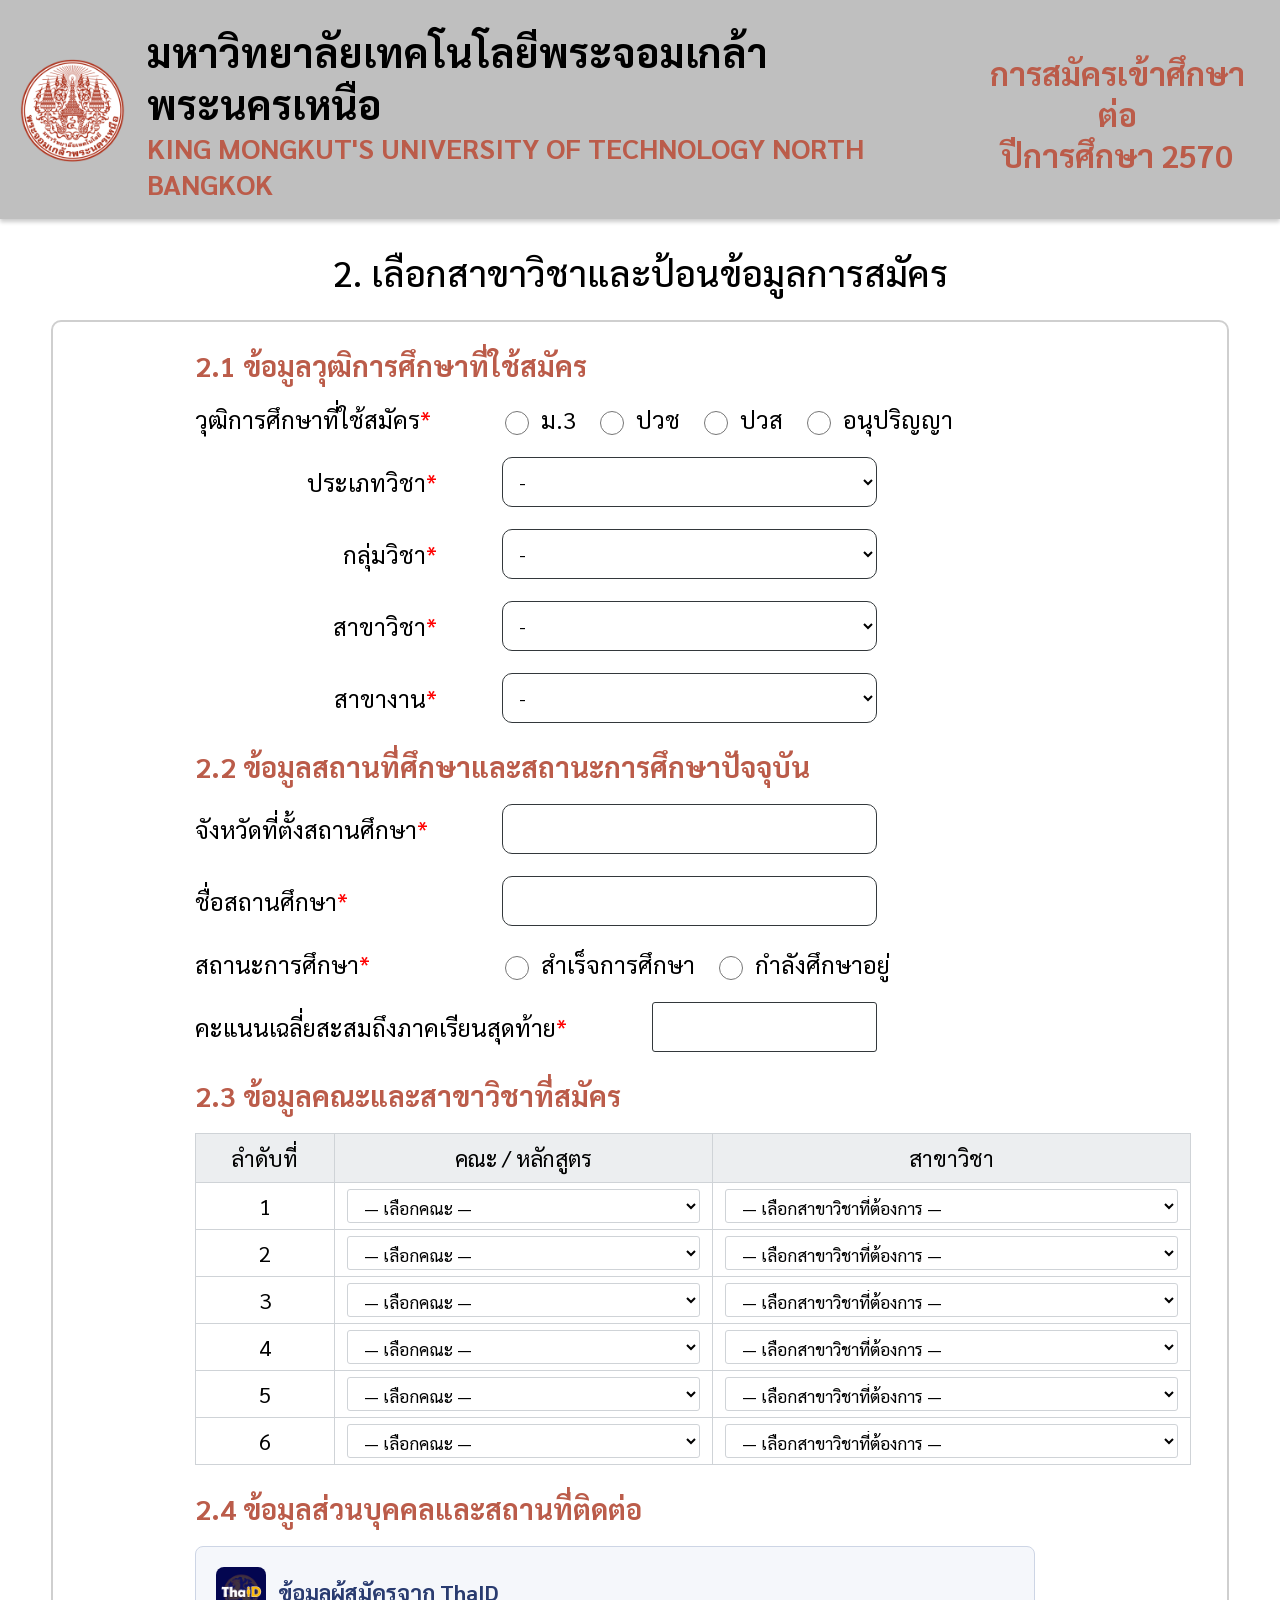
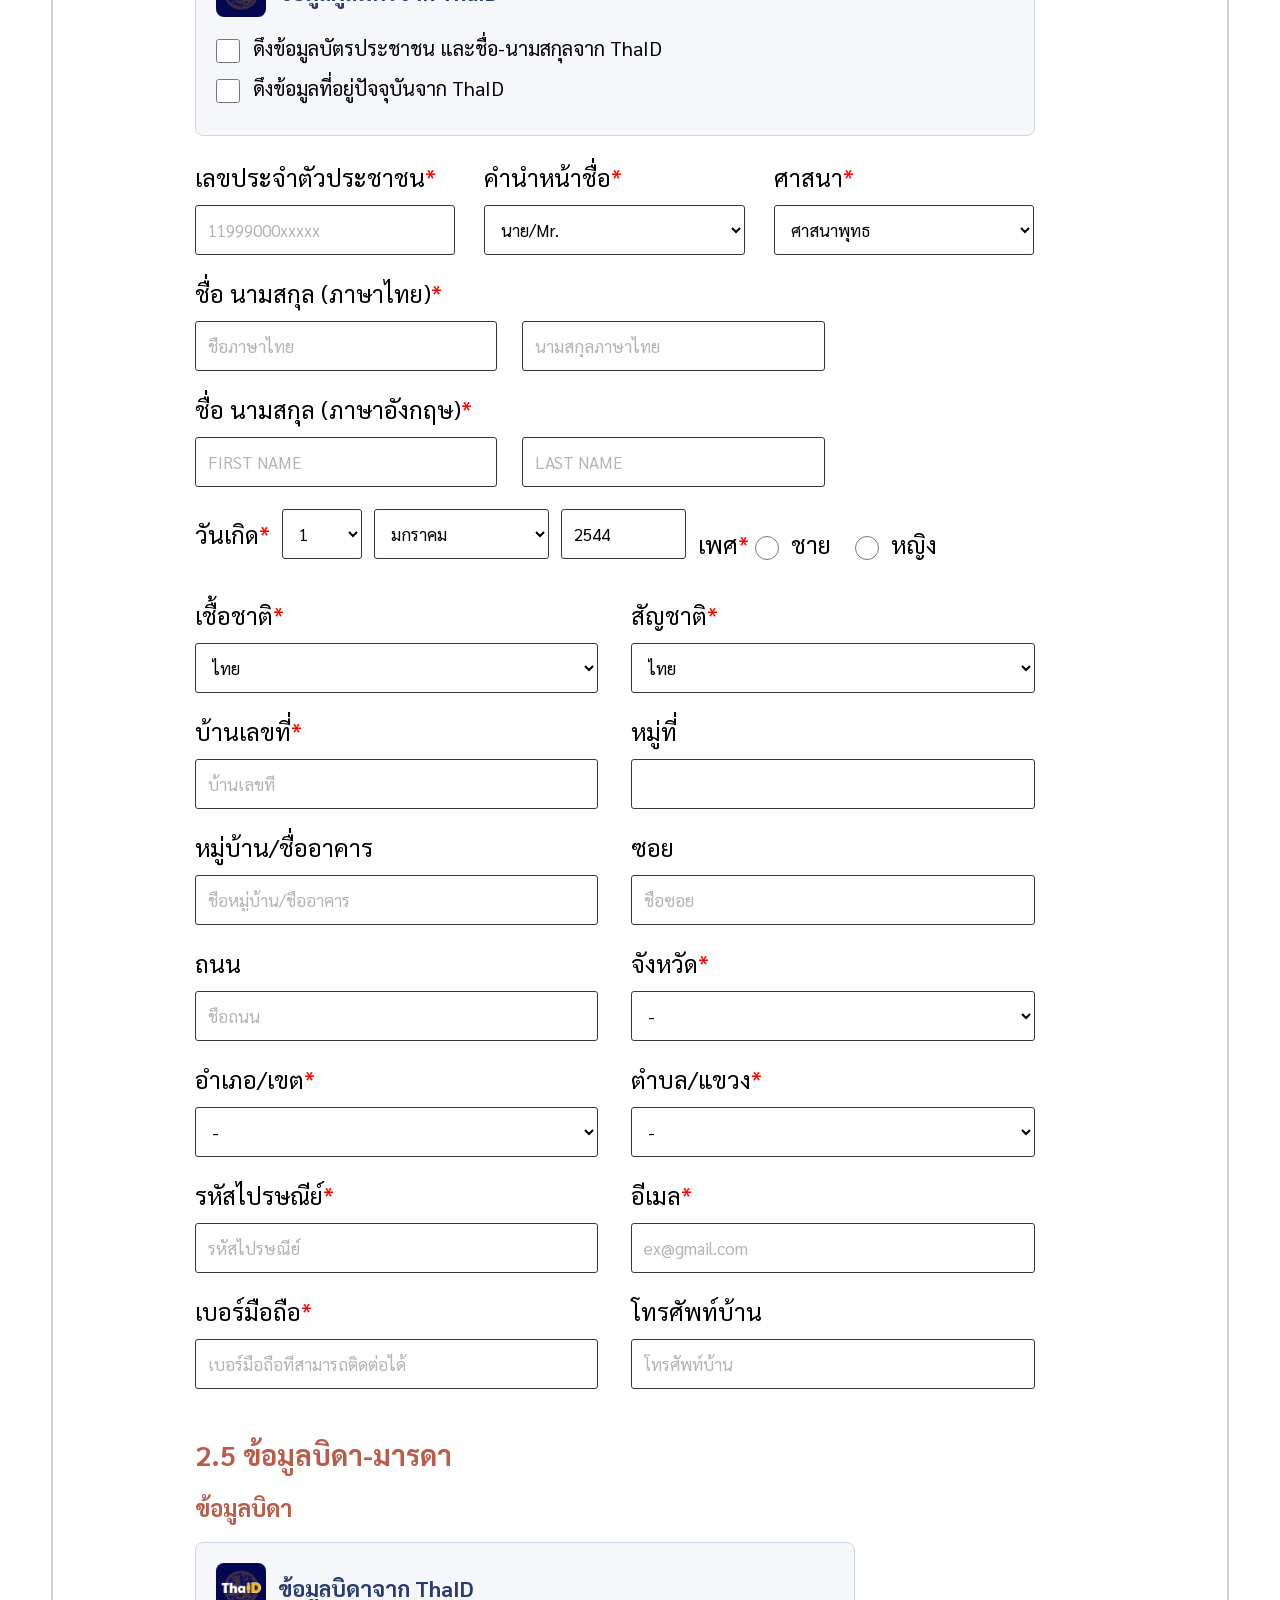
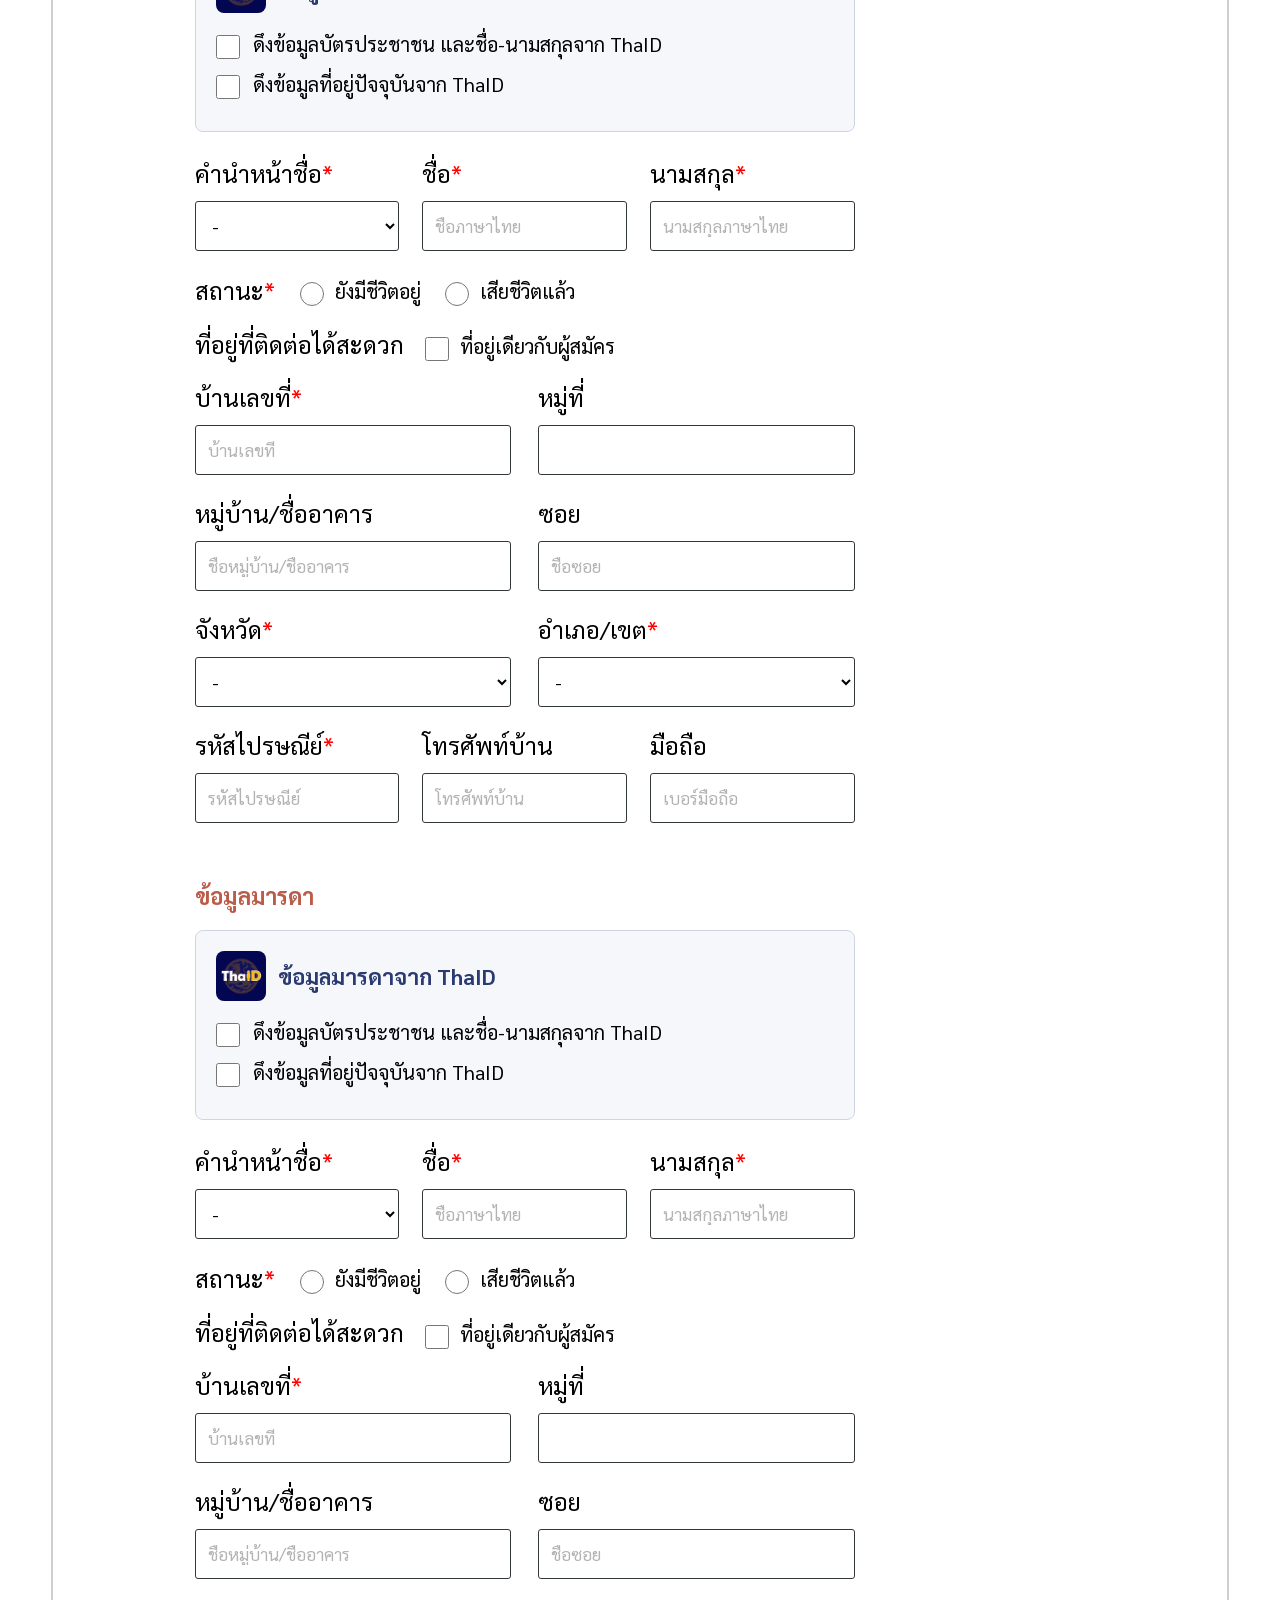
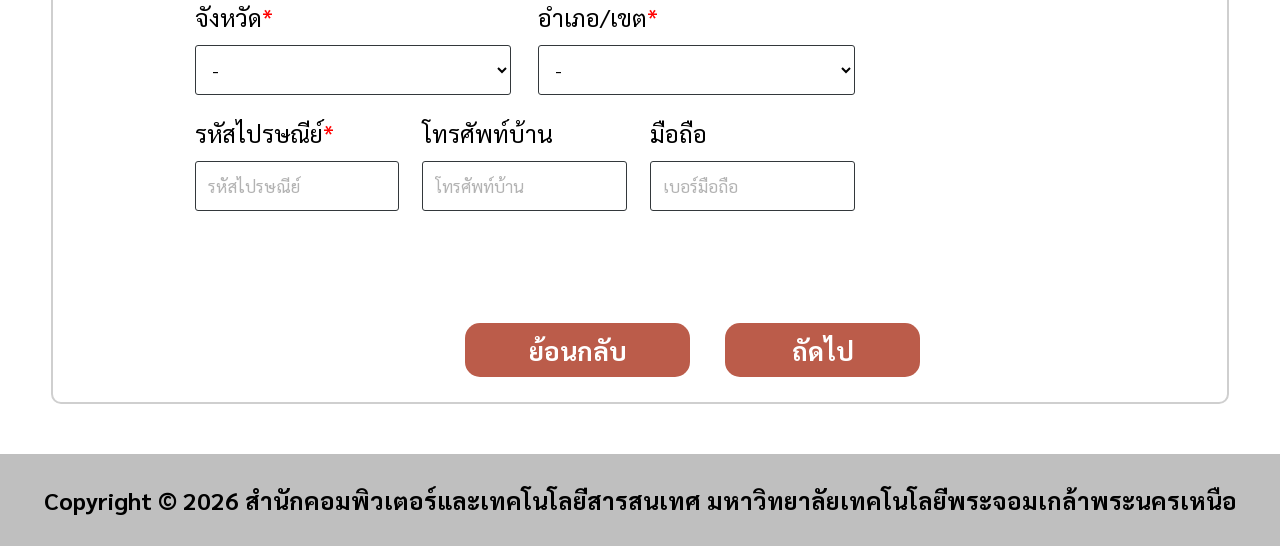
==== application.html @ 5f5711fd "upload" ====
<!DOCTYPE html>
<html lang="th">
<head>
    <meta charset="UTF-8">
    <meta name="viewport" content="width=device-width, initial-scale=1.0">
    <title>กรอกข้อมูลการสมัคร | สมัครเข้าศึกษาต่อ มจพ.</title>
    <link rel="stylesheet" href="css/main.css">
    <link rel="stylesheet" href="css/application.css">
</head>
<body>
    <!-- Header -->
    <header>
        <a href="index.html">
            <img src="assets/kmutnb-logo.png" alt="โลโก้ มจพ.">
        </a>
        <div class="name">
            <h2>มหาวิทยาลัยเทคโนโลยีพระจอมเกล้าพระนครเหนือ</h2>
            <p>KING MONGKUT'S UNIVERSITY OF TECHNOLOGY NORTH BANGKOK</p>
        </div>
        <p class="year">การสมัครเข้าศึกษาต่อ<br>ปีการศึกษา 2570</p>
    </header>
    <!-- Content -->
    <main class="container apply">
        <h1 class="title">2. เลือกสาขาวิชาและป้อนข้อมูลการสมัคร</h1>
        <form class="box apply-form" action="confirmation.html" method="get">
            <!-- 2.1 ข้อมูลวุฒิการศึกษาที่ใช้สมัคร -->
            <section class="part education">
                <h2>2.1 ข้อมูลวุฒิการศึกษาที่ใช้สมัคร</h2>
                <div class="form-row">
                    <span id="qualification-label">วุฒิการศึกษาที่ใช้สมัคร<span class="red">*</span></span>
                    <div class="radio">
                        <label class="radio-label"><input name="qualification" required type="radio" value="1"> ม.3</label>
                        <label class="radio-label"><input name="qualification" required type="radio" value="2"> ปวช</label>
                        <label class="radio-label"><input name="qualification" required type="radio" value="3"> ปวส</label>
                        <label class="radio-label"><input name="qualification" required type="radio" value="4"> อนุปริญญา</label>
                    </div>
                </div>
                <div class="education-select">
                    <div class="form-group">
                        <label for="education-0">ประเภทวิชา<span class="red">*</span></label>
                        <select id="education-0" required>
                            <option value="">-</option>
                            <option>เทคโนโลยีสารสนเทศ</option>
                            <option>อุตสาหกรรม</option>
                            <option>พาณิชยกรรม</option>
                        </select>
                    </div>
                    <div class="form-group">
                        <label for="education-1">กลุ่มวิชา<span class="red">*</span></label>
                        <select id="education-1" required>
                            <option value="">-</option>
                            <option>เทคโนโลยีสารสนเทศ</option>
                            <option>อุตสาหกรรม</option>
                            <option>พาณิชยกรรม</option>
                        </select>
                    </div>
                    <div class="form-group">
                        <label for="education-2">สาขาวิชา<span class="red">*</span></label>
                        <select id="education-2" required>
                            <option value="">-</option>
                            <option>เทคโนโลยีสารสนเทศ</option>
                            <option>อุตสาหกรรม</option>
                            <option>พาณิชยกรรม</option>
                        </select>
                    </div>
                    <div class="form-group">
                        <label for="education-3">สาขางาน<span class="red">*</span></label>
                        <select id="education-3" required>
                            <option value="">-</option>
                            <option>เทคโนโลยีสารสนเทศ</option>
                            <option>อุตสาหกรรม</option>
                            <option>พาณิชยกรรม</option>
                        </select>
                    </div>
                </div>
            </section>
            <!-- 2.2 ข้อมูลสถานที่ศึกษาและสถานะการศึกษาปัจจุบัน -->
            <section class="part school">
                <h2>2.2 ข้อมูลสถานที่ศึกษาและสถานะการศึกษาปัจจุบัน</h2>
                <div class="school-input">
                    <div class="form-group">
                        <label for="school-province">จังหวัดที่ตั้งสถานศึกษา<span class="red">*</span></label>
                        <input id="school-province" type="text" required>
                    </div>
                    <div class="form-group">
                        <label for="school-name">ชื่อสถานศึกษา<span class="red">*</span></label>
                        <input id="school-name" type="text" required>
                    </div>
                </div>
                <div class="form-row">
                    <span id="education-status-label">สถานะการศึกษา<span class="red">*</span></span>
                    <div class="radio">
                        <label class="radio-label"><input name="education-status" required type="radio" value="1"> สำเร็จการศึกษา</label>
                        <label class="radio-label"><input name="education-status" required type="radio" value="2"> กำลังศึกษาอยู่</label>
                    </div>
                </div>
                <div class="grade">
                    <div class="form-group">
                        <label for="grade">คะแนนเฉลี่ยสะสมถึงภาคเรียนสุดท้าย<span class="red">*</span></label>
                        <input id="grade" type="number" required min="0" max="4" step="0.01">
                    </div>
                </div>
            </section>
            <!-- 2.3 ข้อมูลคณะและสาขาวิชาที่สมัคร -->
            <section class="part course">
                <h2>2.3 ข้อมูลคณะและสาขาวิชาที่สมัคร</h2>
                <div class="table-box">
                    <table class="course-table">
                        <thead>
                            <tr>
                                <th scope="col" class="number">ลำดับที่</th>
                                <th scope="col" class="faculty">คณะ / หลักสูตร</th>
                                <th scope="col">สาขาวิชา</th>
                            </tr>
                        </thead>
                        <tbody>
                            <tr>
                                <td>1</td>
                                <td>
                                    <select aria-label="คณะอันดับที่ 1" id="faculty-1" required>
                                        <option value="">— เลือกคณะ —</option>
                                        <option>คณะเทคโนโลยีและการจัดการอุตสาหกรรม</option>
                                        <option>คณะวิศวกรรมศาสตร์</option>
                                        <option>คณะวิทยาศาสตร์ประยุกต์</option>
                                    </select>
                                </td>
                                <td>
                                    <select aria-label="สาขาวิชาอันดับที่ 1" id="major-1" required>
                                        <option value="">— เลือกสาขาวิชาที่ต้องการ —</option>
                                        <option>วิศวกรรมสารสนเทศและเครือข่าย</option>
                                        <option>เทคโนโลยีสารสนเทศ</option>
                                        <option>วิทยาการคอมพิวเตอร์</option>
                                    </select>
                                </td>
                            </tr>
                            <tr>
                                <td>2</td>
                                <td>
                                    <select aria-label="คณะอันดับที่ 2" id="faculty-2">
                                        <option value="">— เลือกคณะ —</option>
                                        <option>คณะเทคโนโลยีและการจัดการอุตสาหกรรม</option>
                                        <option>คณะวิศวกรรมศาสตร์</option>
                                        <option>คณะวิทยาศาสตร์ประยุกต์</option>
                                    </select>
                                </td>
                                <td>
                                    <select aria-label="สาขาวิชาอันดับที่ 2" id="major-2">
                                        <option value="">— เลือกสาขาวิชาที่ต้องการ —</option>
                                        <option>วิศวกรรมสารสนเทศและเครือข่าย</option>
                                        <option>เทคโนโลยีสารสนเทศ</option>
                                        <option>วิทยาการคอมพิวเตอร์</option>
                                    </select>
                                </td>
                            </tr>
                            <tr>
                                <td>3</td>
                                <td>
                                    <select aria-label="คณะอันดับที่ 3" id="faculty-3">
                                        <option value="">— เลือกคณะ —</option>
                                        <option>คณะเทคโนโลยีและการจัดการอุตสาหกรรม</option>
                                        <option>คณะวิศวกรรมศาสตร์</option>
                                        <option>คณะวิทยาศาสตร์ประยุกต์</option>
                                    </select>
                                </td>
                                <td>
                                    <select aria-label="สาขาวิชาอันดับที่ 3" id="major-3">
                                        <option value="">— เลือกสาขาวิชาที่ต้องการ —</option>
                                        <option>วิศวกรรมสารสนเทศและเครือข่าย</option>
                                        <option>เทคโนโลยีสารสนเทศ</option>
                                        <option>วิทยาการคอมพิวเตอร์</option>
                                    </select>
                                </td>
                            </tr>
                            <tr>
                                <td>4</td>
                                <td>
                                    <select aria-label="คณะอันดับที่ 4" id="faculty-4">
                                        <option value="">— เลือกคณะ —</option>
                                        <option>คณะเทคโนโลยีและการจัดการอุตสาหกรรม</option>
                                        <option>คณะวิศวกรรมศาสตร์</option>
                                        <option>คณะวิทยาศาสตร์ประยุกต์</option>
                                    </select>
                                </td>
                                <td>
                                    <select aria-label="สาขาวิชาอันดับที่ 4" id="major-4">
                                        <option value="">— เลือกสาขาวิชาที่ต้องการ —</option>
                                        <option>วิศวกรรมสารสนเทศและเครือข่าย</option>
                                        <option>เทคโนโลยีสารสนเทศ</option>
                                        <option>วิทยาการคอมพิวเตอร์</option>
                                    </select>
                                </td>
                            </tr>
                            <tr>
                                <td>5</td>
                                <td>
                                    <select aria-label="คณะอันดับที่ 5" id="faculty-5">
                                        <option value="">— เลือกคณะ —</option>
                                        <option>คณะเทคโนโลยีและการจัดการอุตสาหกรรม</option>
                                        <option>คณะวิศวกรรมศาสตร์</option>
                                        <option>คณะวิทยาศาสตร์ประยุกต์</option>
                                    </select>
                                </td>
                                <td>
                                    <select aria-label="สาขาวิชาอันดับที่ 5" id="major-5">
                                        <option value="">— เลือกสาขาวิชาที่ต้องการ —</option>
                                        <option>วิศวกรรมสารสนเทศและเครือข่าย</option>
                                        <option>เทคโนโลยีสารสนเทศ</option>
                                        <option>วิทยาการคอมพิวเตอร์</option>
                                    </select>
                                </td>
                            </tr>
                            <tr>
                                <td>6</td>
                                <td>
                                    <select aria-label="คณะอันดับที่ 6" id="faculty-6">
                                        <option value="">— เลือกคณะ —</option>
                                        <option>คณะเทคโนโลยีและการจัดการอุตสาหกรรม</option>
                                        <option>คณะวิศวกรรมศาสตร์</option>
                                        <option>คณะวิทยาศาสตร์ประยุกต์</option>
                                    </select>
                                </td>
                                <td>
                                    <select aria-label="สาขาวิชาอันดับที่ 6" id="major-6">
                                        <option value="">— เลือกสาขาวิชาที่ต้องการ —</option>
                                        <option>วิศวกรรมสารสนเทศและเครือข่าย</option>
                                        <option>เทคโนโลยีสารสนเทศ</option>
                                        <option>วิทยาการคอมพิวเตอร์</option>
                                    </select>
                                </td>
                            </tr>
                        </tbody>
                    </table>
                </div>
            </section>
            <!-- 2.4 ข้อมูลส่วนบุคคลและสถานที่ติดต่อ -->
            <section class="part personal">
                <h2>2.4 ข้อมูลส่วนบุคคลและสถานที่ติดต่อ</h2>
                <!-- เลือกดึงข้อมูล ThaID เป็น mockup เท่านั้น -->
                <div class="thaid-data">
                    <div class="thaid-heading">
                        <img src="assets/thaid.webp" alt="ThaID">
                        <h3>ข้อมูลผู้สมัครจาก ThaID</h3>
                    </div>
                    <label for="thaid-personal">
                        <input type="checkbox" id="thaid-personal">
                        ดึงข้อมูลบัตรประชาชน และชื่อ-นามสกุลจาก ThaID
                    </label>
                    <label for="thaid-address">
                        <input type="checkbox" id="thaid-address">
                        ดึงข้อมูลที่อยู่ปัจจุบันจาก ThaID
                    </label>
                </div>
                <div class="row">
                    <div class="form-group third">
                        <label for="citizen-id">เลขประจำตัวประชาชน<span class="red">*</span></label>
                        <input id="citizen-id" type="text" placeholder="11999000xxxxx" required inputmode="numeric" pattern="[0-9]{13}" maxlength="13">
                    </div>
                    <div class="form-group third">
                        <label for="title">คำนำหน้าชื่อ<span class="red">*</span></label>
                        <select id="title" required>
                            <option>นาย/Mr.</option>
                            <option>นาง/Mrs.</option>
                            <option>นางสาว/Miss</option>
                        </select>
                    </div>
                    <div class="form-group third">
                        <label for="religion">ศาสนา<span class="red">*</span></label>
                        <select id="religion" required>
                            <option>ศาสนาพุทธ</option>
                            <option>ศาสนาคริสต์</option>
                            <option>ศาสนาอิสลาม</option>
                            <option>อื่นๆ</option>
                            <option>ไม่มีศาสนา</option>
                        </select>
                    </div>
                </div>
                <div class="personal-input">
                    <div class="fullname">
                        <p>ชื่อ นามสกุล (ภาษาไทย)<span class="red">*</span></p>
                        <div class="row">
                            <input id="thai-first" aria-label="ชื่อภาษาไทย" type="text" placeholder="ชื่อภาษาไทย" required class="half">
                            <input id="thai-last" aria-label="นามสกุลภาษาไทย" type="text" placeholder="นามสกุลภาษาไทย" required class="half">
                        </div>
                    </div>
                    <div class="fullname">
                        <p>ชื่อ นามสกุล (ภาษาอังกฤษ)<span class="red">*</span></p>
                        <div class="row">
                            <input id="english-first" aria-label="ชื่อภาษาอังกฤษ" type="text" placeholder="FIRST NAME" required class="half">
                            <input id="english-last" aria-label="นามสกุลภาษาอังกฤษ" type="text" placeholder="LAST NAME" required class="half">
                        </div>
                    </div>
                </div>
                <div class="birthday-row">
                    <div class="birthday">
                        <span>วันเกิด<span class="red">*</span></span>
                        <select aria-label="วันเกิด" required class="day">
                            <option>1</option>
                            <option>2</option>
                            <option>3</option>
                            <option>4</option>
                            <option>5</option>
                            <option>6</option>
                            <option>7</option>
                            <option>8</option>
                            <option>9</option>
                            <option>10</option>
                            <option>11</option>
                            <option>12</option>
                            <option>13</option>
                            <option>14</option>
                            <option>15</option>
                            <option>16</option>
                            <option>17</option>
                            <option>18</option>
                            <option>19</option>
                            <option>20</option>
                            <option>21</option>
                            <option>22</option>
                            <option>23</option>
                            <option>24</option>
                            <option>25</option>
                            <option>26</option>
                            <option>27</option>
                            <option>28</option>
                            <option>29</option>
                            <option>30</option>
                            <option>31</option>
                        </select>
                        <select aria-label="เดือนเกิด" required class="month">
                            <option>มกราคม</option>
                            <option>กุมภาพันธ์</option>
                            <option>มีนาคม</option>
                            <option>เมษายน</option>
                            <option>พฤษภาคม</option>
                            <option>มิถุนายน</option>
                            <option>กรกฎาคม</option>
                            <option>สิงหาคม</option>
                            <option>กันยายน</option>
                            <option>ตุลาคม</option>
                            <option>พฤศจิกายน</option>
                            <option>ธันวาคม</option>
                        </select>
                        <input aria-label="ปีเกิด พ.ศ." type="number" value="2544" min="2400" max="2570" required class="birth-year">
                    </div>
                    <div class="radio" aria-label="เพศ">
                        <span>เพศ<span class="red">*</span></span>
                        <label class="radio-label"><input name="gender" required type="radio" value="male"> ชาย</label>
                        <label class="radio-label"><input name="gender" required type="radio" value="female"> หญิง</label>
                    </div>
                </div>
                <div class="personal-input row">
                    <div class="form-group half">
                        <label for="ethnicity">เชื้อชาติ<span class="red">*</span></label>
                        <select id="ethnicity" required>
                            <option>ไทย</option>
                            <option>อื่นๆ</option>
                        </select>
                    </div>
                    <div class="form-group half">
                        <label for="nationality">สัญชาติ<span class="red">*</span></label>
                        <select id="nationality" required>
                            <option>ไทย</option>
                            <option>อื่นๆ</option>
                        </select>
                    </div>
                    <div class="form-group half">
                        <label for="house">บ้านเลขที่<span class="red">*</span></label>
                        <input id="house" type="text" placeholder="บ้านเลขที่" required>
                    </div>
                    <div class="form-group half">
                        <label for="village-number">หมู่ที่</label>
                        <input id="village-number" type="text">
                    </div>
                    <div class="form-group half">
                        <label for="building">หมู่บ้าน/ชื่ออาคาร</label>
                        <input id="building" type="text" placeholder="ชื่อหมู่บ้าน/ชื่ออาคาร">
                    </div>
                    <div class="form-group half">
                        <label for="lane">ซอย</label>
                        <input id="lane" type="text" placeholder="ชื่อซอย">
                    </div>
                    <div class="form-group half">
                        <label for="road">ถนน</label>
                        <input id="road" type="text" placeholder="ชื่อถนน">
                    </div>
                    <div class="form-group half">
                        <label for="province">จังหวัด<span class="red">*</span></label>
                        <select id="province" required>
                            <option value="">-</option>
                            <option>กรุงเทพมหานคร</option>
                            <option>นนทบุรี</option>
                            <option>ปราจีนบุรี</option>
                            <option>ระยอง</option>
                            <option>สระบุรี</option>
                        </select>
                    </div>
                    <div class="form-group half">
                        <label for="district">อำเภอ/เขต<span class="red">*</span></label>
                        <select id="district" required>
                            <option value="">-</option>
                            <option>เมืองสระบุรี</option>
                            <option>เมืองปราจีนบุรี</option>
                            <option>บางซื่อ</option>
                            <option>เมืองนนทบุรี</option>
                        </select>
                    </div>
                    <div class="form-group half">
                        <label for="subdistrict">ตำบล/แขวง<span class="red">*</span></label>
                        <select id="subdistrict" required>
                            <option value="">-</option>
                            <option>โคกสว่าง</option>
                            <option>บางซื่อ</option>
                            <option>ท่าทราย</option>
                        </select>
                    </div>
                    <div class="form-group half">
                        <label for="postcode">รหัสไปรษณีย์<span class="red">*</span></label>
                        <input id="postcode" type="text" placeholder="รหัสไปรษณีย์" required inputmode="numeric" pattern="[0-9]{5}" maxlength="5">
                    </div>
                    <div class="form-group half">
                        <label for="contact-email">อีเมล<span class="red">*</span></label>
                        <input id="contact-email" type="email" placeholder="ex@gmail.com" required>
                    </div>
                    <div class="form-group half">
                        <label for="mobile">เบอร์มือถือ<span class="red">*</span></label>
                        <input id="mobile" type="tel" placeholder="เบอร์มือถือที่สามารถติดต่อได้" required>
                    </div>
                    <div class="form-group half">
                        <label for="telephone">โทรศัพท์บ้าน</label>
                        <input id="telephone" type="tel" placeholder="โทรศัพท์บ้าน">
                    </div>
                </div>
            </section>
            <!-- 2.5 ข้อมูลบิดา-มารดา -->
            <section class="part family">
                <h2>2.5 ข้อมูลบิดา-มารดา</h2>
                <section class="parent">
                    <h3>ข้อมูลบิดา</h3>
                    <div class="thaid-data">
                        <div class="thaid-heading">
                            <img src="assets/thaid.webp" alt="ThaID">
                            <h4>ข้อมูลบิดาจาก ThaID</h4>
                        </div>
                        <label for="thaid-father-personal">
                            <input type="checkbox" id="thaid-father-personal">
                            ดึงข้อมูลบัตรประชาชน และชื่อ-นามสกุลจาก ThaID
                        </label>
                        <label for="thaid-father-address">
                            <input type="checkbox" id="thaid-father-address">
                            ดึงข้อมูลที่อยู่ปัจจุบันจาก ThaID
                        </label>
                    </div>
                    <div class="row">
                        <div class="form-group third">
                            <label for="father-title">คำนำหน้าชื่อ<span class="red">*</span></label>
                            <select id="father-title" required>
                                <option value="">-</option>
                                <option value="นาย">นาย/Mr.</option>
                                <option value="นาง">นาง/Mrs.</option>
                                <option value="นางสาว">นางสาว/Miss</option>
                            </select>
                        </div>
                        <div class="form-group third">
                            <label for="father-first">ชื่อ<span class="red">*</span></label>
                            <input id="father-first" type="text" placeholder="ชื่อภาษาไทย" required>
                        </div>
                        <div class="form-group third">
                            <label for="father-last">นามสกุล<span class="red">*</span></label>
                            <input id="father-last" type="text" placeholder="นามสกุลภาษาไทย" required>
                        </div>
                    </div>
                    <div class="form-row">
                        <span id="father-status-label">สถานะ<span class="red">*</span></span>
                        <div class="radio">
                            <label class="radio-label"><input name="father-status" required type="radio" value="1"> ยังมีชีวิตอยู่</label>
                            <label class="radio-label"><input name="father-status" required type="radio" value="2"> เสียชีวิตแล้ว</label>
                        </div>
                    </div>
                    <div class="address">
                        <span>ที่อยู่ที่ติดต่อได้สะดวก</span>
                        <label class="radio-label"><input id="father-same-address" type="checkbox"> ที่อยู่เดียวกับผู้สมัคร</label>
                    </div>
                    <div class="row">
                        <div class="form-group half">
                            <label for="father-house">บ้านเลขที่<span class="red">*</span></label>
                            <input id="father-house" type="text" placeholder="บ้านเลขที่" required>
                        </div>
                        <div class="form-group half">
                            <label for="father-village-number">หมู่ที่</label>
                            <input id="father-village-number" type="text">
                        </div>
                        <div class="form-group half">
                            <label for="father-building">หมู่บ้าน/ชื่ออาคาร</label>
                            <input id="father-building" type="text" placeholder="ชื่อหมู่บ้าน/ชื่ออาคาร">
                        </div>
                        <div class="form-group half">
                            <label for="father-lane">ซอย</label>
                            <input id="father-lane" type="text" placeholder="ชื่อซอย">
                        </div>
                        <div class="form-group half">
                            <label for="father-province">จังหวัด<span class="red">*</span></label>
                            <select id="father-province" required>
                                <option value="">-</option>
                                <option>กรุงเทพมหานคร</option>
                                <option>นนทบุรี</option>
                                <option>ปราจีนบุรี</option>
                                <option>ระยอง</option>
                                <option>สระบุรี</option>
                            </select>
                        </div>
                        <div class="form-group half">
                            <label for="father-district">อำเภอ/เขต<span class="red">*</span></label>
                            <select id="father-district" required>
                                <option value="">-</option>
                                <option>เมืองสระบุรี</option>
                                <option>เมืองปราจีนบุรี</option>
                                <option>บางซื่อ</option>
                                <option>เมืองนนทบุรี</option>
                            </select>
                        </div>
                    </div>
                    <div class="row">
                        <div class="form-group third">
                            <label for="father-postcode">รหัสไปรษณีย์<span class="red">*</span></label>
                            <input id="father-postcode" type="text" placeholder="รหัสไปรษณีย์" required inputmode="numeric" pattern="[0-9]{5}" maxlength="5">
                        </div>
                        <div class="form-group third">
                            <label for="father-telephone">โทรศัพท์บ้าน</label>
                            <input id="father-telephone" type="tel" placeholder="โทรศัพท์บ้าน">
                        </div>
                        <div class="form-group third">
                            <label for="father-mobile">มือถือ</label>
                            <input id="father-mobile" type="tel" placeholder="เบอร์มือถือ">
                        </div>
                    </div>
                </section>
                <section class="parent">
                    <h3>ข้อมูลมารดา</h3>
                    <div class="thaid-data">
                        <div class="thaid-heading">
                            <img src="assets/thaid.webp" alt="ThaID">
                            <h4>ข้อมูลมารดาจาก ThaID</h4>
                        </div>
                        <label for="thaid-mother-personal">
                            <input type="checkbox" id="thaid-mother-personal">
                            ดึงข้อมูลบัตรประชาชน และชื่อ-นามสกุลจาก ThaID
                        </label>
                        <label for="thaid-mother-address">
                            <input type="checkbox" id="thaid-mother-address">
                            ดึงข้อมูลที่อยู่ปัจจุบันจาก ThaID
                        </label>
                    </div>
                    <div class="row">
                        <div class="form-group third">
                            <label for="mother-title">คำนำหน้าชื่อ<span class="red">*</span></label>
                            <select id="mother-title" required>
                                <option value="">-</option>
                                <option value="นาย">นาย/Mr.</option>
                                <option value="นาง">นาง/Mrs.</option>
                                <option value="นางสาว">นางสาว/Miss</option>
                            </select>
                        </div>
                        <div class="form-group third">
                            <label for="mother-first">ชื่อ<span class="red">*</span></label>
                            <input id="mother-first" type="text" placeholder="ชื่อภาษาไทย" required>
                        </div>
                        <div class="form-group third">
                            <label for="mother-last">นามสกุล<span class="red">*</span></label>
                            <input id="mother-last" type="text" placeholder="นามสกุลภาษาไทย" required>
                        </div>
                    </div>
                    <div class="form-row">
                        <span id="mother-status-label">สถานะ<span class="red">*</span></span>
                        <div class="radio">
                            <label class="radio-label"><input name="mother-status" required type="radio" value="1"> ยังมีชีวิตอยู่</label>
                            <label class="radio-label"><input name="mother-status" required type="radio" value="2"> เสียชีวิตแล้ว</label>
                        </div>
                    </div>
                    <div class="address">
                        <span>ที่อยู่ที่ติดต่อได้สะดวก</span>
                        <label class="radio-label"><input id="mother-same-address" type="checkbox"> ที่อยู่เดียวกับผู้สมัคร</label>
                    </div>
                    <div class="row">
                        <div class="form-group half">
                            <label for="mother-house">บ้านเลขที่<span class="red">*</span></label>
                            <input id="mother-house" type="text" placeholder="บ้านเลขที่" required>
                        </div>
                        <div class="form-group half">
                            <label for="mother-village-number">หมู่ที่</label>
                            <input id="mother-village-number" type="text">
                        </div>
                        <div class="form-group half">
                            <label for="mother-building">หมู่บ้าน/ชื่ออาคาร</label>
                            <input id="mother-building" type="text" placeholder="ชื่อหมู่บ้าน/ชื่ออาคาร">
                        </div>
                        <div class="form-group half">
                            <label for="mother-lane">ซอย</label>
                            <input id="mother-lane" type="text" placeholder="ชื่อซอย">
                        </div>
                        <div class="form-group half">
                            <label for="mother-province">จังหวัด<span class="red">*</span></label>
                            <select id="mother-province" required>
                                <option value="">-</option>
                                <option>กรุงเทพมหานคร</option>
                                <option>นนทบุรี</option>
                                <option>ปราจีนบุรี</option>
                                <option>ระยอง</option>
                                <option>สระบุรี</option>
                            </select>
                        </div>
                        <div class="form-group half">
                            <label for="mother-district">อำเภอ/เขต<span class="red">*</span></label>
                            <select id="mother-district" required>
                                <option value="">-</option>
                                <option>เมืองสระบุรี</option>
                                <option>เมืองปราจีนบุรี</option>
                                <option>บางซื่อ</option>
                                <option>เมืองนนทบุรี</option>
                            </select>
                        </div>
                    </div>
                    <div class="row">
                        <div class="form-group third">
                            <label for="mother-postcode">รหัสไปรษณีย์<span class="red">*</span></label>
                            <input id="mother-postcode" type="text" placeholder="รหัสไปรษณีย์" required inputmode="numeric" pattern="[0-9]{5}" maxlength="5">
                        </div>
                        <div class="form-group third">
                            <label for="mother-telephone">โทรศัพท์บ้าน</label>
                            <input id="mother-telephone" type="tel" placeholder="โทรศัพท์บ้าน">
                        </div>
                        <div class="form-group third">
                            <label for="mother-mobile">มือถือ</label>
                            <input id="mother-mobile" type="tel" placeholder="เบอร์มือถือ">
                        </div>
                    </div>
                </section>
            </section>
            <div class="buttons">
                <a class="btn btn-wide" href="terms.html">ย้อนกลับ</a>
                <button class="btn" type="submit">ถัดไป</button>
            </div>
        </form>
    </main>
    <!-- Footer -->
    <footer>
        <p>Copyright © 2026 สำนักคอมพิวเตอร์และเทคโนโลยีสารสนเทศ มหาวิทยาลัยเทคโนโลยีพระจอมเกล้าพระนครเหนือ</p>
    </footer>
</body>
</html>
---- css/main.css ----
/* ฟอนต์ในเครื่อง เปิดเว็บได้โดยไม่ใช้อินเทอร์เน็ต */
@font-face {
    font-family: "Sarabun";
    src: url("../assets/fonts/Sarabun-Regular.ttf") format("truetype");
    font-weight: 400;
    font-style: normal;
    font-display: swap;
}

@font-face {
    font-family: "Sarabun";
    src: url("../assets/fonts/Sarabun-Medium.ttf") format("truetype");
    font-weight: 500;
    font-style: normal;
    font-display: swap;
}

@font-face {
    font-family: "Sarabun";
    src: url("../assets/fonts/Sarabun-Bold.ttf") format("truetype");
    font-weight: 700;
    font-style: normal;
    font-display: swap;
}

@font-face {
    font-family: "Sarabun";
    src: url("../assets/fonts/Sarabun-ExtraBold.ttf") format("truetype");
    font-weight: 800;
    font-style: normal;
    font-display: swap;
}

* {
    box-sizing: border-box;
    margin: 0;
    padding: 0;
}

body {
    font-family: "Sarabun", Arial, sans-serif;
    font-size: 20px;
    color: black;
    background-color: white;
}

/* Header */
header {
    display: flex;
    align-items: center;
    justify-content: space-between;
    background-color: #bfbfbf;
    padding: 25px 20px 18px;
    box-shadow: 0 3px 4px #ccc;
}

header img {
    width: 105px;
    height: 103px;
}

.name {
    width: 65%;
}

.name h2 {
    font-size: 40px;
}

.name p {
    font-size: 28px;
    font-weight: bold;
    color: #bb5c4a;
}

.year {
    width: 23%;
    text-align: center;
    font-size: 32px;
    font-weight: bold;
    color: #bb5c4a;
}

/* Content */
.container {
    width: 92%;
    max-width: 1320px;
    margin: auto;
    padding: 30px 0 50px;
}

.title {
    text-align: center;
    font-size: 36px;
    font-weight: 500;
    margin-bottom: 25px;
}

.box {
    border: 2px solid #cfcfcf;
    border-radius: 10px;
}

.red {
    color: red;
}

/* Form */
label {
    display: block;
    margin-bottom: 12px;
}

input, select, button {
    font-family: inherit;
}

input[type=text], input[type=email], input[type=password],
input[type=tel], input[type=number], select {
    width: 100%;
    height: 46px;
    padding: 6px 12px;
    border: 2px solid #cfcfcf;
    border-radius: 10px;
    font-size: 18px;
    background-color: white;
}

input::placeholder {
    color: #b3b3b3;
}

input[type=radio], input[type=checkbox] {
    width: 24px;
    height: 24px;
    vertical-align: middle;
}

a {
    color: #bb5c4a;
}

.buttons {
    text-align: center;
    margin-top: 35px;
}

.btn {
    display: inline-block;
    min-width: 195px;
    padding: 10px 26px;
    margin: 0 15px;
    background-color: #bb5c4a;
    color: white;
    border: none;
    border-radius: 15px;
    font-size: 26px;
    font-weight: bold;
    text-decoration: none;
    text-align: center;
    cursor: pointer;
}

.btn:hover {
    background-color: #a54e3e;
}

.btn-wide {
    min-width: 225px;
}

/* ThaID ใช้ร่วมกันในหน้าลงทะเบียนและเข้าสู่ระบบ */
.thaid {
    text-align: center;
}

.thaid-btn {
    display: inline-flex;
    align-items: center;
    justify-content: center;
    gap: 15px;
    max-width: 100%;
    padding: 10px 25px;
    border: 1px solid #293b70;
    border-radius: 10px;
    color: #293b70;
    background-color: white;
    font-size: 22px;
    font-weight: bold;
    text-decoration: none;
}

.thaid-btn:hover {
    background-color: #f0f3fa;
}

.thaid-btn img {
    width: 50px;
    height: 50px;
    border-radius: 8px;
}

.thaid p {
    margin-top: 12px;
    font-size: 16px;
    color: #666;
}

.or {
    margin: 22px 0;
    font-size: 18px;
    color: #666;
}

/* Table */
.table-box {
    overflow-x: auto;
}

.course-table {
    width: 100%;
    border-collapse: collapse;
    font-size: 22px;
}

.course-table th, .course-table td {
    border: 1px solid #cfd3d7;
    padding: 10px 14px;
}

.course-table th {
    background-color: #eceef0;
    font-weight: normal;
}

.number {
    width: 14%;
}

.faculty {
    width: 38%;
}

/* Footer */
footer {
    clear: both;
    padding: 30px 20px;
    text-align: center;
    font-size: 24px;
    font-weight: bold;
    background-color: #bfbfbf;
}

@media (max-width: 1200px) {
    .name h2 { font-size: 28px; }
    .name p { font-size: 19px; }
    .year { font-size: 24px; }
    footer { font-size: 20px; }
}

@media (max-width: 700px) {
    header { flex-wrap: wrap; }
    header img { width: 65px; height: 65px; }
    .name { width: 76%; }
    .name h2 { font-size: 20px; }
    .name p { font-size: 13px; }
    .year { width: 100%; margin-top: 15px; }
    .title { font-size: 26px; }
    .btn { margin: 8px; font-size: 22px; }
    footer { font-size: 16px; }
}
---- css/application.css ----
/* Application */
.apply-form {
    padding: 25px 3% 25px 12%;
}

.part {
    margin-bottom: 25px;
}

.part h2 {
    font-size: 28px;
    color: #bb5c4a;
    margin-bottom: 20px;
}

.apply-form label, .form-row, .address, .birthday-row, .fullname p {
    font-size: 24px;
}

.form-group {
    margin-bottom: 22px;
}

.apply-form input[type=text], .apply-form input[type=email],
.apply-form input[type=tel], .apply-form input[type=number], .apply-form select {
    border: 1px solid #33383b;
    border-radius: 3px;
    height: 50px;
    font-size: 17px;
}

/* Education */
.form-row {
    display: flex;
    align-items: center;
    flex-wrap: wrap;
    margin-bottom: 22px;
}

.form-row > span {
    width: 310px;
}

.radio-label {
    display: inline-block;
    margin: 0 18px 0 0;
}

.radio-label input {
    margin-right: 6px;
}

.education-select .form-group, .school-input .form-group, .grade .form-group {
    display: flex;
    align-items: center;
    max-width: 683px;
}

.education-select label, .school-input label {
    width: 45%;
    margin: 0;
}

.education-select label {
    text-align: right;
    padding-right: 65px;
}

.education-select select, .school-input input {
    width: 55%;
    border-radius: 10px;
}

.apply-form .school-input input {
    border-radius: 10px;
}

.grade label {
    width: 67%;
    margin: 0;
}

.grade input {
    width: 33%;
}

/* Course */
.course-table {
    min-width: 760px;
    table-layout: fixed;
}

.course-table td {
    text-align: center;
    padding: 6px 12px;
}

.course-table select {
    height: 34px;
    border: 1px solid #cfd3d7;
}

/* ThaID Mockup */
.thaid-data {
    max-width: 840px;
    padding: 20px;
    margin-bottom: 25px;
    border: 1px solid #cdd5e5;
    border-radius: 8px;
    background-color: #f5f7fb;
}

.thaid-heading {
    display: flex;
    align-items: center;
    gap: 12px;
    margin-bottom: 18px;
}

.thaid-heading img {
    width: 50px;
    height: 50px;
    border-radius: 8px;
}

.thaid-heading h3, .thaid-heading h4 {
    font-size: 22px;
    color: #293b70;
}

.thaid-data label {
    font-size: 20px;
    cursor: pointer;
}

.thaid-data input {
    margin-right: 8px;
}

.thaid-data p {
    font-size: 16px;
    color: #666;
}

/* Personal */
.row {
    display: flex;
    flex-wrap: wrap;
    justify-content: space-between;
}

.half {
    width: 48%;
}

.third {
    width: 31%;
}

.personal > .row {
    max-width: 840px;
}

.personal-input {
    max-width: 630px;
}

.fullname {
    margin-bottom: 22px;
}

.fullname p {
    margin-bottom: 12px;
}

.fullname input {
    width: 48%;
}

.birthday-row, .birthday {
    display: flex;
    align-items: center;
    flex-wrap: wrap;
    gap: 12px;
    margin-bottom: 20px;
}

.birthday .day { width: 80px; }
.birthday .month { width: 175px; }
.birthday .birth-year { width: 125px; }

/* Father / Mother */
.parent {
    max-width: 660px;
    margin-bottom: 35px;
}

.parent h3 {
    color: #bb5c4a;
    font-size: 23px;
    margin-bottom: 20px;
}

.parent .form-row > span {
    width: 105px;
}

.parent .radio-label {
    font-size: 20px;
}

.address {
    margin-bottom: 20px;
}

.address .radio-label {
    margin-left: 15px;
}

.apply-form .buttons {
    margin-top: 90px;
}

@media (max-width: 1200px) {
    .apply-form { padding: 25px; }
    .apply-form label, .form-row { font-size: 20px; }
}

@media (max-width: 700px) {
    .apply-form { padding: 20px 15px; }
    .part h2 { font-size: 23px; }
    .half, .third, .fullname input { width: 100%; }
    .fullname input { margin-bottom: 12px; }
    .education-select .form-group, .school-input .form-group, .grade .form-group { display: block; }
    .education-select label, .school-input label, .grade label { width: 100%; text-align: left; margin-bottom: 12px; }
    .education-select select, .school-input input, .grade input { width: 100%; }
    .form-row > span { width: 100%; margin-bottom: 12px; }
    .radio-label { margin-bottom: 10px; }
}
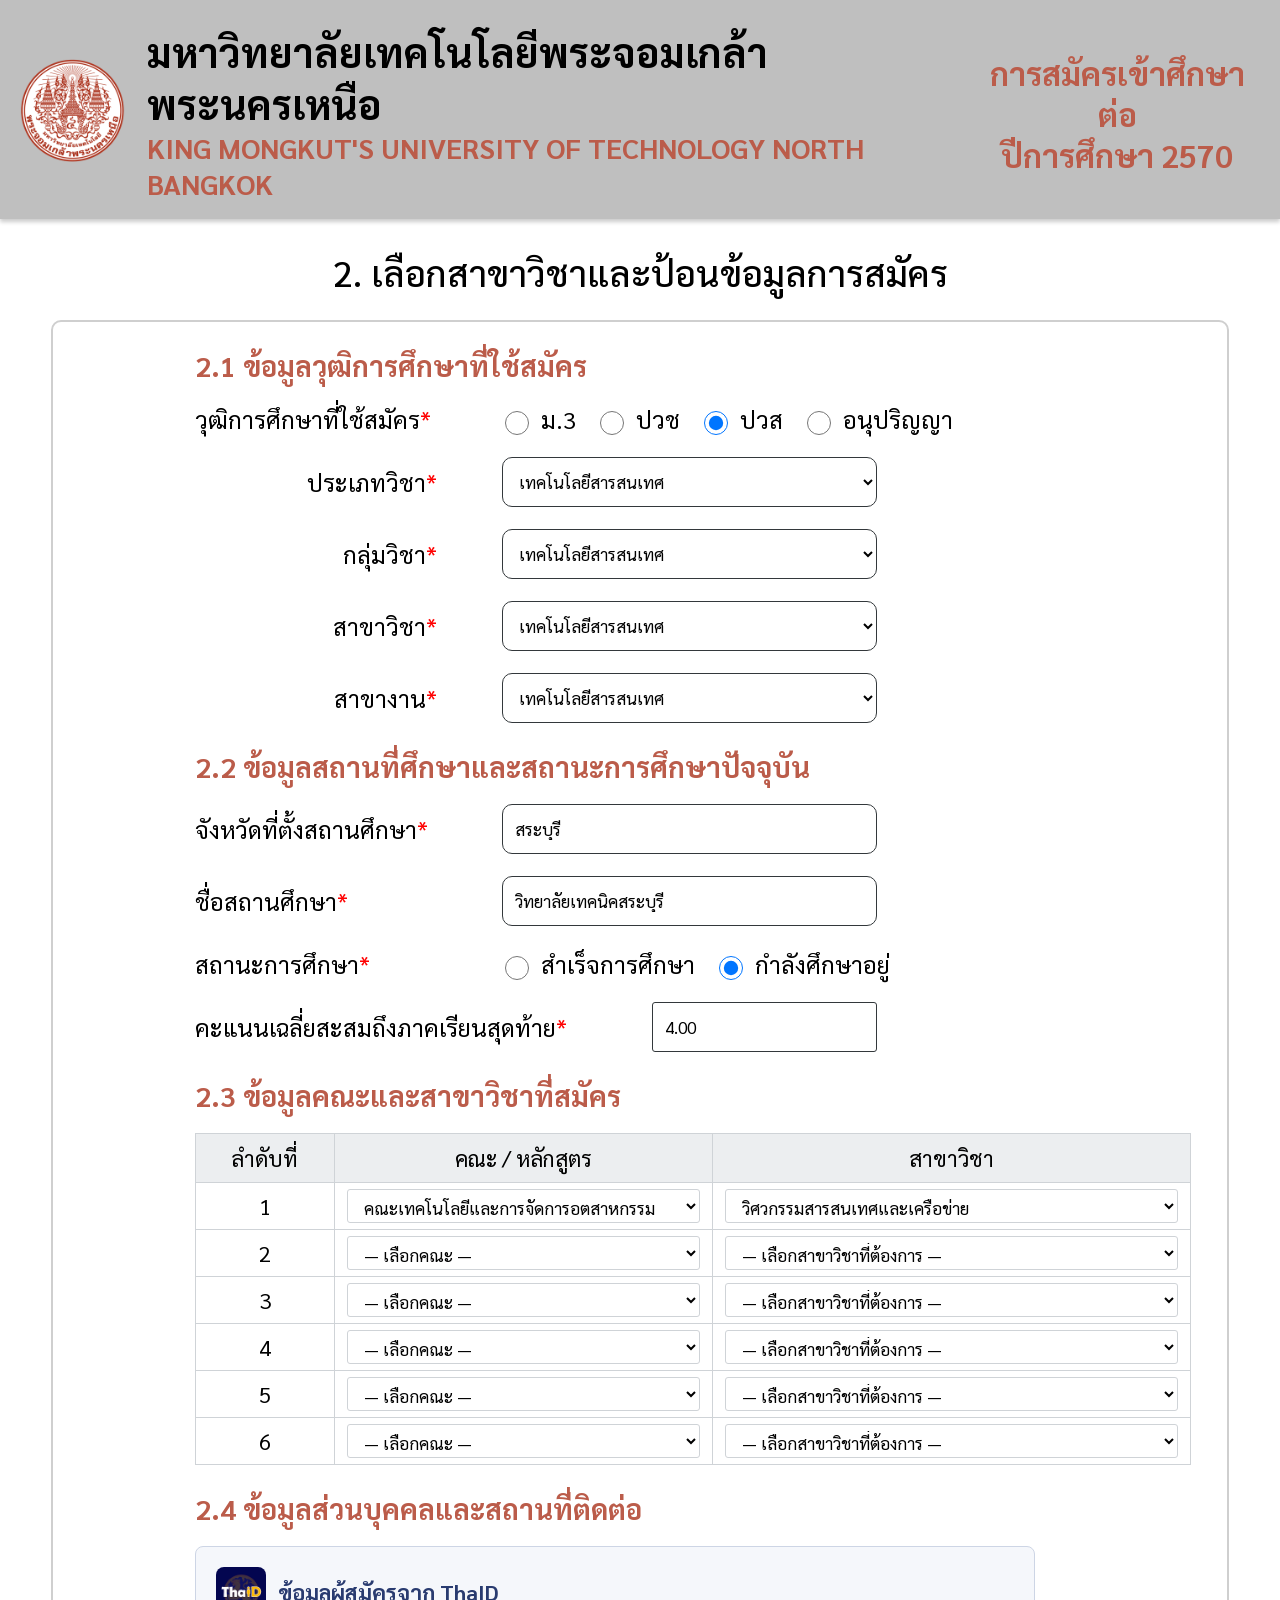
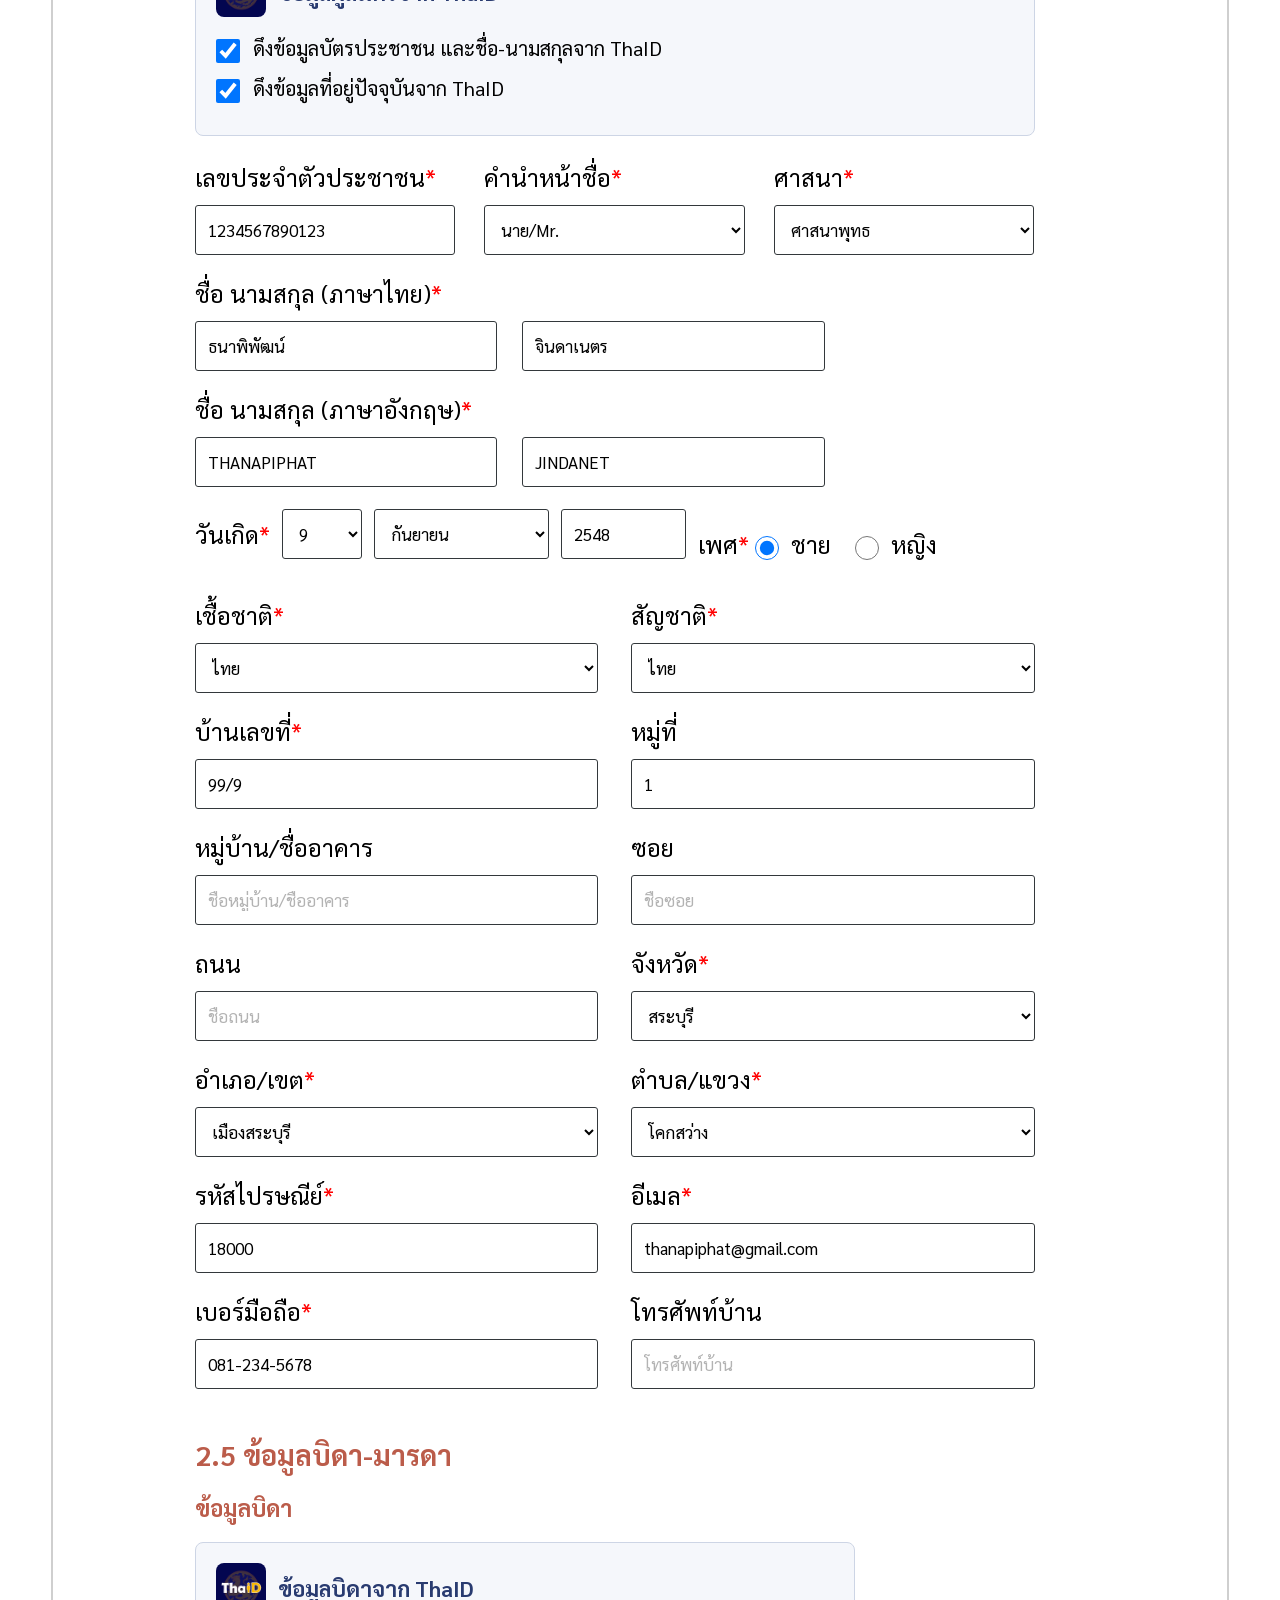
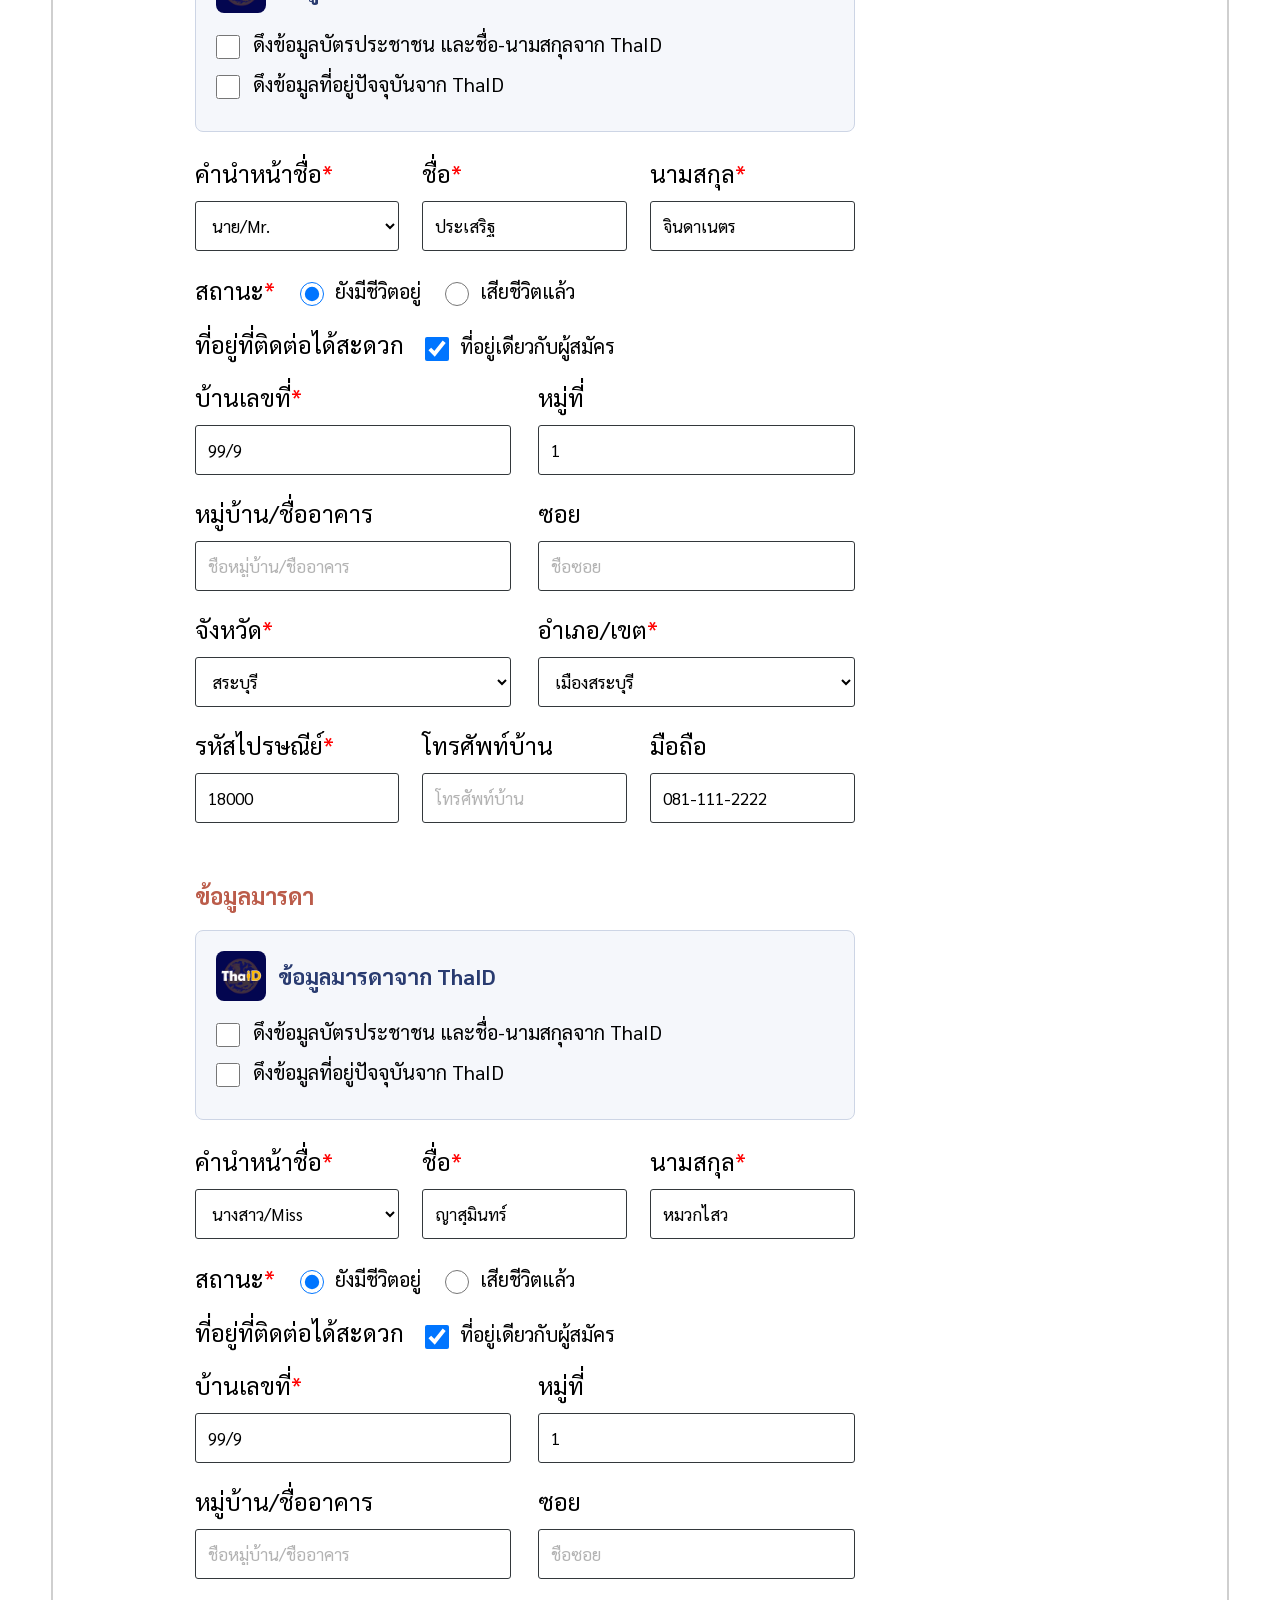
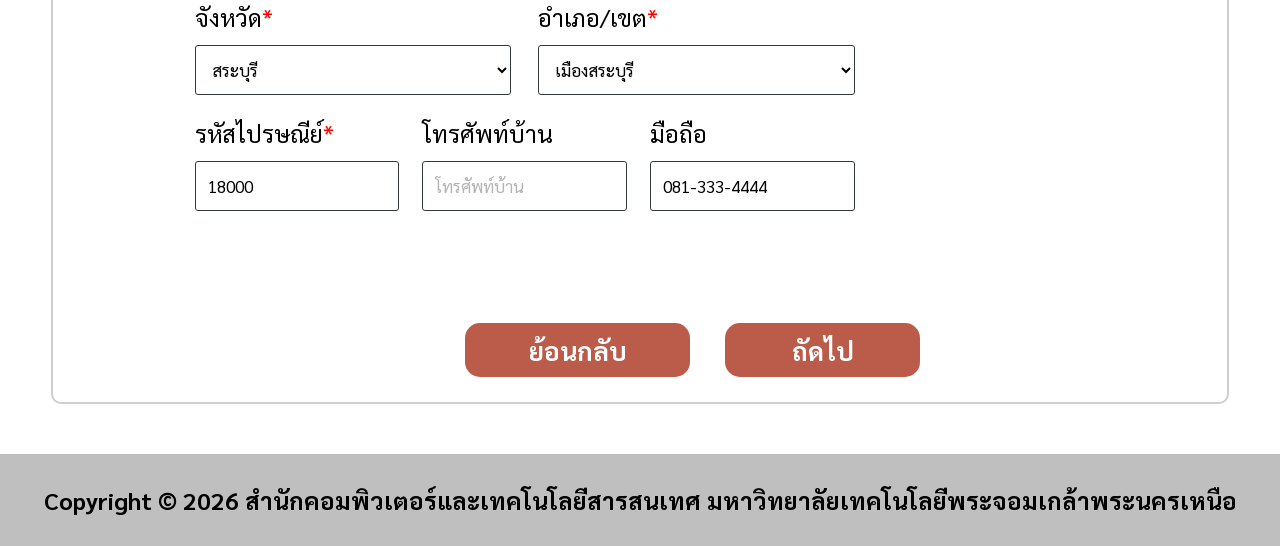
==== commit 7149b941: "update" ====
--- a/application.html
+++ b/application.html
@@ -31,7 +31,7 @@
                     <div class="radio">
                         <label class="radio-label"><input name="qualification" required type="radio" value="1"> ม.3</label>
                         <label class="radio-label"><input name="qualification" required type="radio" value="2"> ปวช</label>
-                        <label class="radio-label"><input name="qualification" required type="radio" value="3"> ปวส</label>
+                        <label class="radio-label"><input name="qualification" required type="radio" value="3" checked> ปวส</label>
                         <label class="radio-label"><input name="qualification" required type="radio" value="4"> อนุปริญญา</label>
                     </div>
                 </div>
@@ -40,7 +40,7 @@
                         <label for="education-0">ประเภทวิชา<span class="red">*</span></label>
                         <select id="education-0" required>
                             <option value="">-</option>
-                            <option>เทคโนโลยีสารสนเทศ</option>
+                            <option selected>เทคโนโลยีสารสนเทศ</option>
                             <option>อุตสาหกรรม</option>
                             <option>พาณิชยกรรม</option>
                         </select>
@@ -49,7 +49,7 @@
                         <label for="education-1">กลุ่มวิชา<span class="red">*</span></label>
                         <select id="education-1" required>
                             <option value="">-</option>
-                            <option>เทคโนโลยีสารสนเทศ</option>
+                            <option selected>เทคโนโลยีสารสนเทศ</option>
                             <option>อุตสาหกรรม</option>
                             <option>พาณิชยกรรม</option>
                         </select>
@@ -58,7 +58,7 @@
                         <label for="education-2">สาขาวิชา<span class="red">*</span></label>
                         <select id="education-2" required>
                             <option value="">-</option>
-                            <option>เทคโนโลยีสารสนเทศ</option>
+                            <option selected>เทคโนโลยีสารสนเทศ</option>
                             <option>อุตสาหกรรม</option>
                             <option>พาณิชยกรรม</option>
                         </select>
@@ -67,7 +67,7 @@
                         <label for="education-3">สาขางาน<span class="red">*</span></label>
                         <select id="education-3" required>
                             <option value="">-</option>
-                            <option>เทคโนโลยีสารสนเทศ</option>
+                            <option selected>เทคโนโลยีสารสนเทศ</option>
                             <option>อุตสาหกรรม</option>
                             <option>พาณิชยกรรม</option>
                         </select>
@@ -80,24 +80,24 @@
                 <div class="school-input">
                     <div class="form-group">
                         <label for="school-province">จังหวัดที่ตั้งสถานศึกษา<span class="red">*</span></label>
-                        <input id="school-province" type="text" required>
+                        <input id="school-province" type="text" value="สระบุรี" required>
                     </div>
                     <div class="form-group">
                         <label for="school-name">ชื่อสถานศึกษา<span class="red">*</span></label>
-                        <input id="school-name" type="text" required>
+                        <input id="school-name" type="text" value="วิทยาลัยเทคนิคสระบุรี" required>
                     </div>
                 </div>
                 <div class="form-row">
                     <span id="education-status-label">สถานะการศึกษา<span class="red">*</span></span>
                     <div class="radio">
                         <label class="radio-label"><input name="education-status" required type="radio" value="1"> สำเร็จการศึกษา</label>
-                        <label class="radio-label"><input name="education-status" required type="radio" value="2"> กำลังศึกษาอยู่</label>
+                        <label class="radio-label"><input name="education-status" required type="radio" value="2" checked> กำลังศึกษาอยู่</label>
                     </div>
                 </div>
                 <div class="grade">
                     <div class="form-group">
                         <label for="grade">คะแนนเฉลี่ยสะสมถึงภาคเรียนสุดท้าย<span class="red">*</span></label>
-                        <input id="grade" type="number" required min="0" max="4" step="0.01">
+                        <input id="grade" type="number" value="4.00" required min="0" max="4" step="0.01">
                     </div>
                 </div>
             </section>
@@ -119,7 +119,7 @@
                                 <td>
                                     <select aria-label="คณะอันดับที่ 1" id="faculty-1" required>
                                         <option value="">— เลือกคณะ —</option>
-                                        <option>คณะเทคโนโลยีและการจัดการอุตสาหกรรม</option>
+                                        <option selected>คณะเทคโนโลยีและการจัดการอุตสาหกรรม</option>
                                         <option>คณะวิศวกรรมศาสตร์</option>
                                         <option>คณะวิทยาศาสตร์ประยุกต์</option>
                                     </select>
@@ -127,7 +127,7 @@
                                 <td>
                                     <select aria-label="สาขาวิชาอันดับที่ 1" id="major-1" required>
                                         <option value="">— เลือกสาขาวิชาที่ต้องการ —</option>
-                                        <option>วิศวกรรมสารสนเทศและเครือข่าย</option>
+                                        <option selected>วิศวกรรมสารสนเทศและเครือข่าย</option>
                                         <option>เทคโนโลยีสารสนเทศ</option>
                                         <option>วิทยาการคอมพิวเตอร์</option>
                                     </select>
@@ -242,18 +242,18 @@
                         <h3>ข้อมูลผู้สมัครจาก ThaID</h3>
                     </div>
                     <label for="thaid-personal">
-                        <input type="checkbox" id="thaid-personal">
+                        <input type="checkbox" id="thaid-personal" checked>
                         ดึงข้อมูลบัตรประชาชน และชื่อ-นามสกุลจาก ThaID
                     </label>
                     <label for="thaid-address">
-                        <input type="checkbox" id="thaid-address">
+                        <input type="checkbox" id="thaid-address" checked>
                         ดึงข้อมูลที่อยู่ปัจจุบันจาก ThaID
                     </label>
                 </div>
                 <div class="row">
                     <div class="form-group third">
                         <label for="citizen-id">เลขประจำตัวประชาชน<span class="red">*</span></label>
-                        <input id="citizen-id" type="text" placeholder="11999000xxxxx" required inputmode="numeric" pattern="[0-9]{13}" maxlength="13">
+                        <input id="citizen-id" type="text" placeholder="11999000xxxxx" value="1234567890123" required inputmode="numeric" pattern="[0-9]{13}" maxlength="13">
                     </div>
                     <div class="form-group third">
                         <label for="title">คำนำหน้าชื่อ<span class="red">*</span></label>
@@ -278,15 +278,15 @@
                     <div class="fullname">
                         <p>ชื่อ นามสกุล (ภาษาไทย)<span class="red">*</span></p>
                         <div class="row">
-                            <input id="thai-first" aria-label="ชื่อภาษาไทย" type="text" placeholder="ชื่อภาษาไทย" required class="half">
-                            <input id="thai-last" aria-label="นามสกุลภาษาไทย" type="text" placeholder="นามสกุลภาษาไทย" required class="half">
+                            <input id="thai-first" aria-label="ชื่อภาษาไทย" type="text" placeholder="ชื่อภาษาไทย" value="ธนาพิพัฒน์" required class="half">
+                            <input id="thai-last" aria-label="นามสกุลภาษาไทย" type="text" placeholder="นามสกุลภาษาไทย" value="จินดาเนตร" required class="half">
                         </div>
                     </div>
                     <div class="fullname">
                         <p>ชื่อ นามสกุล (ภาษาอังกฤษ)<span class="red">*</span></p>
                         <div class="row">
-                            <input id="english-first" aria-label="ชื่อภาษาอังกฤษ" type="text" placeholder="FIRST NAME" required class="half">
-                            <input id="english-last" aria-label="นามสกุลภาษาอังกฤษ" type="text" placeholder="LAST NAME" required class="half">
+                            <input id="english-first" aria-label="ชื่อภาษาอังกฤษ" type="text" placeholder="FIRST NAME" value="THANAPIPHAT" required class="half">
+                            <input id="english-last" aria-label="นามสกุลภาษาอังกฤษ" type="text" placeholder="LAST NAME" value="JINDANET" required class="half">
                         </div>
                     </div>
                 </div>
@@ -302,7 +302,7 @@
                             <option>6</option>
                             <option>7</option>
                             <option>8</option>
-                            <option>9</option>
+                            <option selected>9</option>
                             <option>10</option>
                             <option>11</option>
                             <option>12</option>
@@ -335,16 +335,16 @@
                             <option>มิถุนายน</option>
                             <option>กรกฎาคม</option>
                             <option>สิงหาคม</option>
-                            <option>กันยายน</option>
+                            <option selected>กันยายน</option>
                             <option>ตุลาคม</option>
                             <option>พฤศจิกายน</option>
                             <option>ธันวาคม</option>
                         </select>
-                        <input aria-label="ปีเกิด พ.ศ." type="number" value="2544" min="2400" max="2570" required class="birth-year">
+                        <input aria-label="ปีเกิด พ.ศ." type="number" value="2548" min="2400" max="2570" required class="birth-year">
                     </div>
                     <div class="radio" aria-label="เพศ">
                         <span>เพศ<span class="red">*</span></span>
-                        <label class="radio-label"><input name="gender" required type="radio" value="male"> ชาย</label>
+                        <label class="radio-label"><input name="gender" required type="radio" value="male" checked> ชาย</label>
                         <label class="radio-label"><input name="gender" required type="radio" value="female"> หญิง</label>
                     </div>
                 </div>
@@ -365,11 +365,11 @@
                     </div>
                     <div class="form-group half">
                         <label for="house">บ้านเลขที่<span class="red">*</span></label>
-                        <input id="house" type="text" placeholder="บ้านเลขที่" required>
+                        <input id="house" type="text" placeholder="บ้านเลขที่" value="99/9" required>
                     </div>
                     <div class="form-group half">
                         <label for="village-number">หมู่ที่</label>
-                        <input id="village-number" type="text">
+                        <input id="village-number" type="text" value="1">
                     </div>
                     <div class="form-group half">
                         <label for="building">หมู่บ้าน/ชื่ออาคาร</label>
@@ -391,14 +391,14 @@
                             <option>นนทบุรี</option>
                             <option>ปราจีนบุรี</option>
                             <option>ระยอง</option>
-                            <option>สระบุรี</option>
+                            <option selected>สระบุรี</option>
                         </select>
                     </div>
                     <div class="form-group half">
                         <label for="district">อำเภอ/เขต<span class="red">*</span></label>
                         <select id="district" required>
                             <option value="">-</option>
-                            <option>เมืองสระบุรี</option>
+                            <option selected>เมืองสระบุรี</option>
                             <option>เมืองปราจีนบุรี</option>
                             <option>บางซื่อ</option>
                             <option>เมืองนนทบุรี</option>
@@ -408,22 +408,22 @@
                         <label for="subdistrict">ตำบล/แขวง<span class="red">*</span></label>
                         <select id="subdistrict" required>
                             <option value="">-</option>
-                            <option>โคกสว่าง</option>
+                            <option selected>โคกสว่าง</option>
                             <option>บางซื่อ</option>
                             <option>ท่าทราย</option>
                         </select>
                     </div>
                     <div class="form-group half">
                         <label for="postcode">รหัสไปรษณีย์<span class="red">*</span></label>
-                        <input id="postcode" type="text" placeholder="รหัสไปรษณีย์" required inputmode="numeric" pattern="[0-9]{5}" maxlength="5">
+                        <input id="postcode" type="text" placeholder="รหัสไปรษณีย์" value="18000" required inputmode="numeric" pattern="[0-9]{5}" maxlength="5">
                     </div>
                     <div class="form-group half">
                         <label for="contact-email">อีเมล<span class="red">*</span></label>
-                        <input id="contact-email" type="email" placeholder="ex@gmail.com" required>
+                        <input id="contact-email" type="email" placeholder="ex@gmail.com" value="thanapiphat@gmail.com" required>
                     </div>
                     <div class="form-group half">
                         <label for="mobile">เบอร์มือถือ<span class="red">*</span></label>
-                        <input id="mobile" type="tel" placeholder="เบอร์มือถือที่สามารถติดต่อได้" required>
+                        <input id="mobile" type="tel" placeholder="เบอร์มือถือที่สามารถติดต่อได้" value="081-234-5678" required>
                     </div>
                     <div class="form-group half">
                         <label for="telephone">โทรศัพท์บ้าน</label>
@@ -455,39 +455,39 @@
                             <label for="father-title">คำนำหน้าชื่อ<span class="red">*</span></label>
                             <select id="father-title" required>
                                 <option value="">-</option>
-                                <option value="นาย">นาย/Mr.</option>
+                                <option value="นาย" selected>นาย/Mr.</option>
                                 <option value="นาง">นาง/Mrs.</option>
                                 <option value="นางสาว">นางสาว/Miss</option>
                             </select>
                         </div>
                         <div class="form-group third">
                             <label for="father-first">ชื่อ<span class="red">*</span></label>
-                            <input id="father-first" type="text" placeholder="ชื่อภาษาไทย" required>
+                            <input id="father-first" type="text" placeholder="ชื่อภาษาไทย" value="ประเสริฐ" required>
                         </div>
                         <div class="form-group third">
                             <label for="father-last">นามสกุล<span class="red">*</span></label>
-                            <input id="father-last" type="text" placeholder="นามสกุลภาษาไทย" required>
+                            <input id="father-last" type="text" placeholder="นามสกุลภาษาไทย" value="จินดาเนตร" required>
                         </div>
                     </div>
                     <div class="form-row">
                         <span id="father-status-label">สถานะ<span class="red">*</span></span>
                         <div class="radio">
-                            <label class="radio-label"><input name="father-status" required type="radio" value="1"> ยังมีชีวิตอยู่</label>
+                        <label class="radio-label"><input name="father-status" required type="radio" value="1" checked> ยังมีชีวิตอยู่</label>
                             <label class="radio-label"><input name="father-status" required type="radio" value="2"> เสียชีวิตแล้ว</label>
                         </div>
                     </div>
                     <div class="address">
                         <span>ที่อยู่ที่ติดต่อได้สะดวก</span>
-                        <label class="radio-label"><input id="father-same-address" type="checkbox"> ที่อยู่เดียวกับผู้สมัคร</label>
+                        <label class="radio-label"><input id="father-same-address" type="checkbox" checked> ที่อยู่เดียวกับผู้สมัคร</label>
                     </div>
                     <div class="row">
                         <div class="form-group half">
                             <label for="father-house">บ้านเลขที่<span class="red">*</span></label>
-                            <input id="father-house" type="text" placeholder="บ้านเลขที่" required>
+                            <input id="father-house" type="text" placeholder="บ้านเลขที่" value="99/9" required>
                         </div>
                         <div class="form-group half">
                             <label for="father-village-number">หมู่ที่</label>
-                            <input id="father-village-number" type="text">
+                            <input id="father-village-number" type="text" value="1">
                         </div>
                         <div class="form-group half">
                             <label for="father-building">หมู่บ้าน/ชื่ออาคาร</label>
@@ -505,14 +505,14 @@
                                 <option>นนทบุรี</option>
                                 <option>ปราจีนบุรี</option>
                                 <option>ระยอง</option>
-                                <option>สระบุรี</option>
+                                <option selected>สระบุรี</option>
                             </select>
                         </div>
                         <div class="form-group half">
                             <label for="father-district">อำเภอ/เขต<span class="red">*</span></label>
                             <select id="father-district" required>
                                 <option value="">-</option>
-                                <option>เมืองสระบุรี</option>
+                                <option selected>เมืองสระบุรี</option>
                                 <option>เมืองปราจีนบุรี</option>
                                 <option>บางซื่อ</option>
                                 <option>เมืองนนทบุรี</option>
@@ -522,7 +522,7 @@
                     <div class="row">
                         <div class="form-group third">
                             <label for="father-postcode">รหัสไปรษณีย์<span class="red">*</span></label>
-                            <input id="father-postcode" type="text" placeholder="รหัสไปรษณีย์" required inputmode="numeric" pattern="[0-9]{5}" maxlength="5">
+                            <input id="father-postcode" type="text" placeholder="รหัสไปรษณีย์" value="18000" required inputmode="numeric" pattern="[0-9]{5}" maxlength="5">
                         </div>
                         <div class="form-group third">
                             <label for="father-telephone">โทรศัพท์บ้าน</label>
@@ -530,7 +530,7 @@
                         </div>
                         <div class="form-group third">
                             <label for="father-mobile">มือถือ</label>
-                            <input id="father-mobile" type="tel" placeholder="เบอร์มือถือ">
+                            <input id="father-mobile" type="tel" placeholder="เบอร์มือถือ" value="081-111-2222">
                         </div>
                     </div>
                 </section>
@@ -557,37 +557,37 @@
                                 <option value="">-</option>
                                 <option value="นาย">นาย/Mr.</option>
                                 <option value="นาง">นาง/Mrs.</option>
-                                <option value="นางสาว">นางสาว/Miss</option>
+                                <option value="นางสาว" selected>นางสาว/Miss</option>
                             </select>
                         </div>
                         <div class="form-group third">
                             <label for="mother-first">ชื่อ<span class="red">*</span></label>
-                            <input id="mother-first" type="text" placeholder="ชื่อภาษาไทย" required>
+                            <input id="mother-first" type="text" placeholder="ชื่อภาษาไทย" value="ญาสุมินทร์" required>
                         </div>
                         <div class="form-group third">
                             <label for="mother-last">นามสกุล<span class="red">*</span></label>
-                            <input id="mother-last" type="text" placeholder="นามสกุลภาษาไทย" required>
+                            <input id="mother-last" type="text" placeholder="นามสกุลภาษาไทย" value="หมวกไสว" required>
                         </div>
                     </div>
                     <div class="form-row">
                         <span id="mother-status-label">สถานะ<span class="red">*</span></span>
                         <div class="radio">
-                            <label class="radio-label"><input name="mother-status" required type="radio" value="1"> ยังมีชีวิตอยู่</label>
+                        <label class="radio-label"><input name="mother-status" required type="radio" value="1" checked> ยังมีชีวิตอยู่</label>
                             <label class="radio-label"><input name="mother-status" required type="radio" value="2"> เสียชีวิตแล้ว</label>
                         </div>
                     </div>
                     <div class="address">
                         <span>ที่อยู่ที่ติดต่อได้สะดวก</span>
-                        <label class="radio-label"><input id="mother-same-address" type="checkbox"> ที่อยู่เดียวกับผู้สมัคร</label>
+                        <label class="radio-label"><input id="mother-same-address" type="checkbox" checked> ที่อยู่เดียวกับผู้สมัคร</label>
                     </div>
                     <div class="row">
                         <div class="form-group half">
                             <label for="mother-house">บ้านเลขที่<span class="red">*</span></label>
-                            <input id="mother-house" type="text" placeholder="บ้านเลขที่" required>
+                            <input id="mother-house" type="text" placeholder="บ้านเลขที่" value="99/9" required>
                         </div>
                         <div class="form-group half">
                             <label for="mother-village-number">หมู่ที่</label>
-                            <input id="mother-village-number" type="text">
+                            <input id="mother-village-number" type="text" value="1">
                         </div>
                         <div class="form-group half">
                             <label for="mother-building">หมู่บ้าน/ชื่ออาคาร</label>
@@ -605,14 +605,14 @@
                                 <option>นนทบุรี</option>
                                 <option>ปราจีนบุรี</option>
                                 <option>ระยอง</option>
-                                <option>สระบุรี</option>
+                                <option selected>สระบุรี</option>
                             </select>
                         </div>
                         <div class="form-group half">
                             <label for="mother-district">อำเภอ/เขต<span class="red">*</span></label>
                             <select id="mother-district" required>
                                 <option value="">-</option>
-                                <option>เมืองสระบุรี</option>
+                                <option selected>เมืองสระบุรี</option>
                                 <option>เมืองปราจีนบุรี</option>
                                 <option>บางซื่อ</option>
                                 <option>เมืองนนทบุรี</option>
@@ -622,7 +622,7 @@
                     <div class="row">
                         <div class="form-group third">
                             <label for="mother-postcode">รหัสไปรษณีย์<span class="red">*</span></label>
-                            <input id="mother-postcode" type="text" placeholder="รหัสไปรษณีย์" required inputmode="numeric" pattern="[0-9]{5}" maxlength="5">
+                            <input id="mother-postcode" type="text" placeholder="รหัสไปรษณีย์" value="18000" required inputmode="numeric" pattern="[0-9]{5}" maxlength="5">
                         </div>
                         <div class="form-group third">
                             <label for="mother-telephone">โทรศัพท์บ้าน</label>
@@ -630,7 +630,7 @@
                         </div>
                         <div class="form-group third">
                             <label for="mother-mobile">มือถือ</label>
-                            <input id="mother-mobile" type="tel" placeholder="เบอร์มือถือ">
+                            <input id="mother-mobile" type="tel" placeholder="เบอร์มือถือ" value="081-333-4444">
                         </div>
                     </div>
                 </section>
